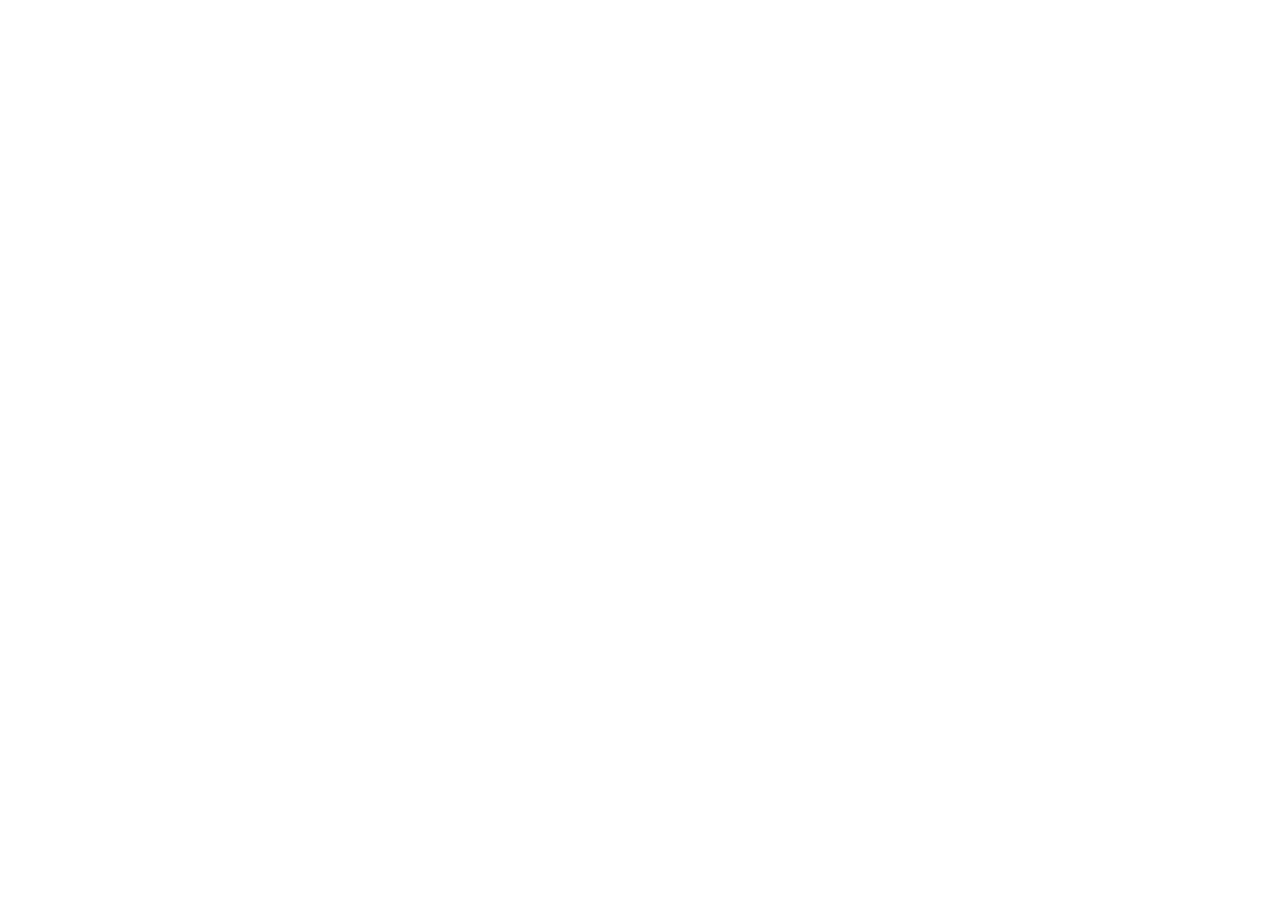
==== pages/scratchOffPage/scratchOff.html @ 806ea987 "front page css and html mainly done (I need to push more often)" ====
<!DOCTYPE html>
<html>
  <head>
  <head>
    <title>Cprog Scratch-sOffs</title>
    <link rel="stylesheet" href="index.css">
    <link rel="stylesheet" href="pages/common/common.css">
  </head>
  <body>
  </body>
</html>
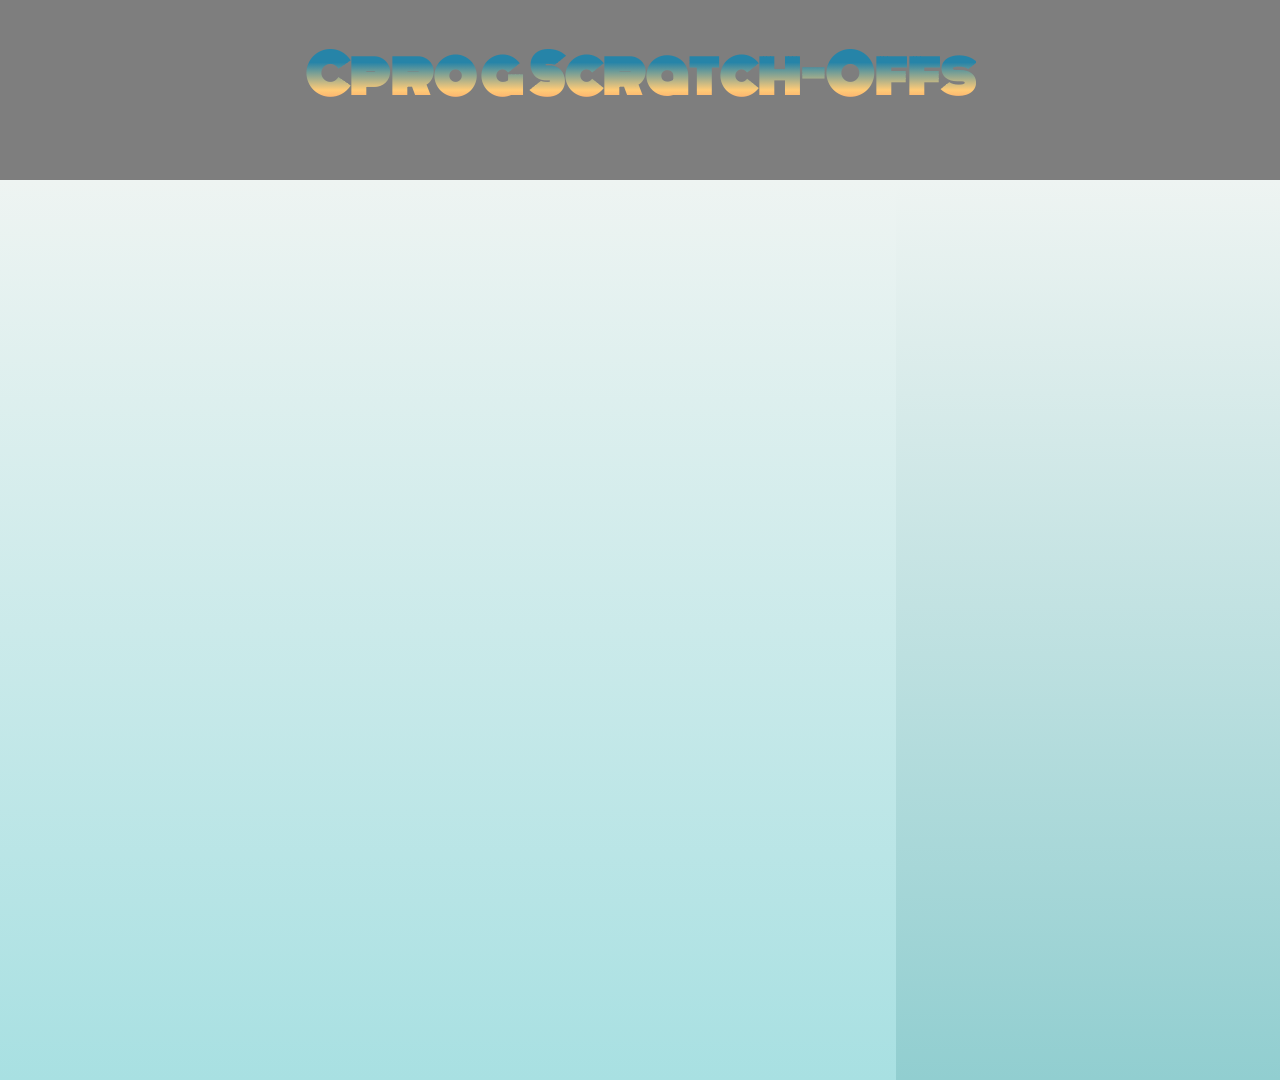
==== commit ee0664b5: "more changes???" ====
--- a/pages/scratchOffPage/scratchOff.html
+++ b/pages/scratchOffPage/scratchOff.html
@@ -3,9 +3,22 @@
   <head>
   <head>
     <title>Cprog Scratch-sOffs</title>
-    <link rel="stylesheet" href="index.css">
-    <link rel="stylesheet" href="pages/common/common.css">
+    <link rel="stylesheet" href="scratchOff.css">
+    <link rel="stylesheet" href="../common/common.css">
+    <link rel="preconnect" href="https://fonts.googleapis.com">
+    <link rel="preconnect" href="https://fonts.gstatic.com" crossorigin>
+    <link href="https://fonts.googleapis.com/css2?family=Monoton&display=swap" rel="stylesheet">
   </head>
   <body>
+    <header>
+      <h1 id="headerText">Cprog Scratch-Offs</h1>
+    </header>
+    <main>
+    <div id="scratchOff"></div>
+    <div id="winners"></div>
+    </main>
+    </body>
+    <script src="scratchOff.js"></script>
+    <!--<script>genPage()</script>-->
   </body>
 </html>
--- a/pages/scratchOffPage/scratchOff.css
+++ b/pages/scratchOffPage/scratchOff.css
@@ -0,0 +1,22 @@
+body{
+    overflow-y: hidden;
+}
+
+#scratchOff{
+    width: 70vw;
+}
+
+#winners{
+    background-image: linear-gradient(#eef4f2, #91ced0);;
+    width: 30vw;
+}
+
+#winners, #scratchOff{
+   justify-content: center;
+   height: 100vh; 
+}
+
+main{
+    flex-direction: row;
+    background-image: linear-gradient(#eef4f2, #a8e0e2);
+}
--- a/pages/common/common.css
+++ b/pages/common/common.css
@@ -0,0 +1,44 @@
+
+
+body, header{
+    margin: 0vw;
+}
+
+body{
+    max-width: 100vw;
+    overflow-x:hidden;
+    scrollbar-width: none;
+    -ms-overflow-style: none;
+}
+
+body::-webkit-scrollbar{
+    display: none;
+    -ms-overflow-style: none;
+}
+
+main, header{
+    display: flex;
+}
+
+header{
+    width: 100vw;
+    height: 20vh;
+    background-color: rgb(126, 126, 126);
+    justify-content: center;
+}
+
+#headerText{
+    color: transparent;
+    background-image: linear-gradient( #2684a8, #2684a8, #ffcb77, #f47758, #f47758);
+    -webkit-background-clip: text;
+    background-clip: text;
+}
+
+h1{
+    text-decoration: underline;
+    font-size: 325%;
+}
+
+h1,h2{
+    font-family: "Monoton", sans-serif;
+}
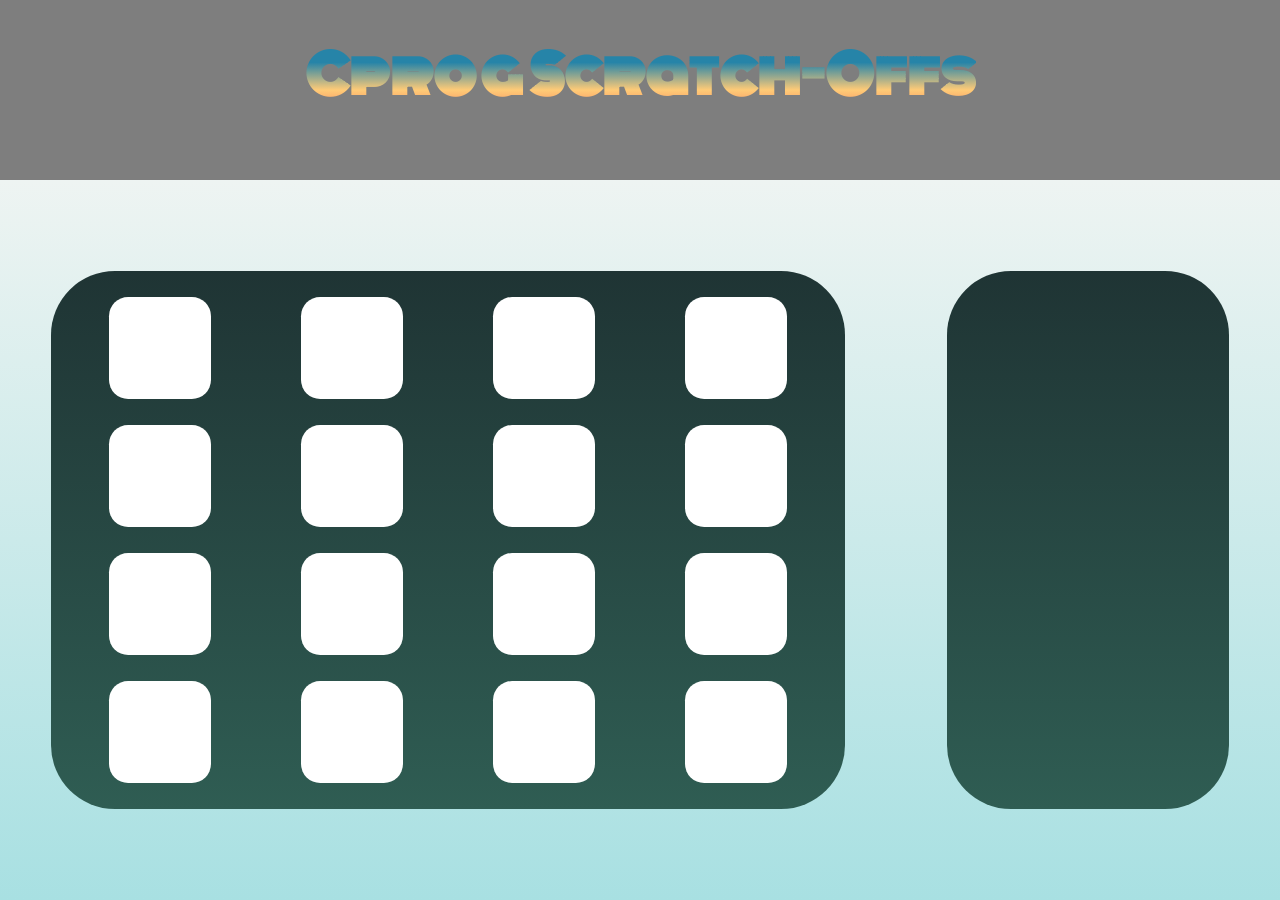
==== commit 5a22f244: "the cells are real" ====
--- a/pages/scratchOffPage/scratchOff.html
+++ b/pages/scratchOffPage/scratchOff.html
@@ -19,6 +19,6 @@
     </main>
     </body>
     <script src="scratchOff.js"></script>
-    <!--<script>genPage()</script>-->
+    <script>genPage()</script>
   </body>
 </html>
--- a/pages/scratchOffPage/scratchOff.css
+++ b/pages/scratchOffPage/scratchOff.css
@@ -7,16 +7,48 @@
 }
 
 #winners{
-    background-image: linear-gradient(#eef4f2, #91ced0);;
     width: 30vw;
 }
 
 #winners, #scratchOff{
+   display: flex;
+   align-items: center;
    justify-content: center;
-   height: 100vh; 
+   height: 80vh; 
 }
 
 main{
     flex-direction: row;
     background-image: linear-gradient(#eef4f2, #a8e0e2);
-}+}
+
+#scratchOffBox{
+    width: 60vw;
+    align-items: center;
+}
+
+
+#winBox{
+    width: 20vw;
+}
+
+section{
+    background-image: linear-gradient(#1f3434, #2f5d53);
+    height: 40vw;
+    border-radius: 5vw;
+    padding: 1vw;
+}
+.cellContainer{
+    display: flex;
+    flex-direction: row;
+    width: 60vw;
+    justify-content: center;
+}
+
+.cell{
+    background-color: white;
+    margin: 1vw 3.5vw;
+    width: 8vw;
+    height: 8vw;
+    border-radius: 1.5vw;
+}
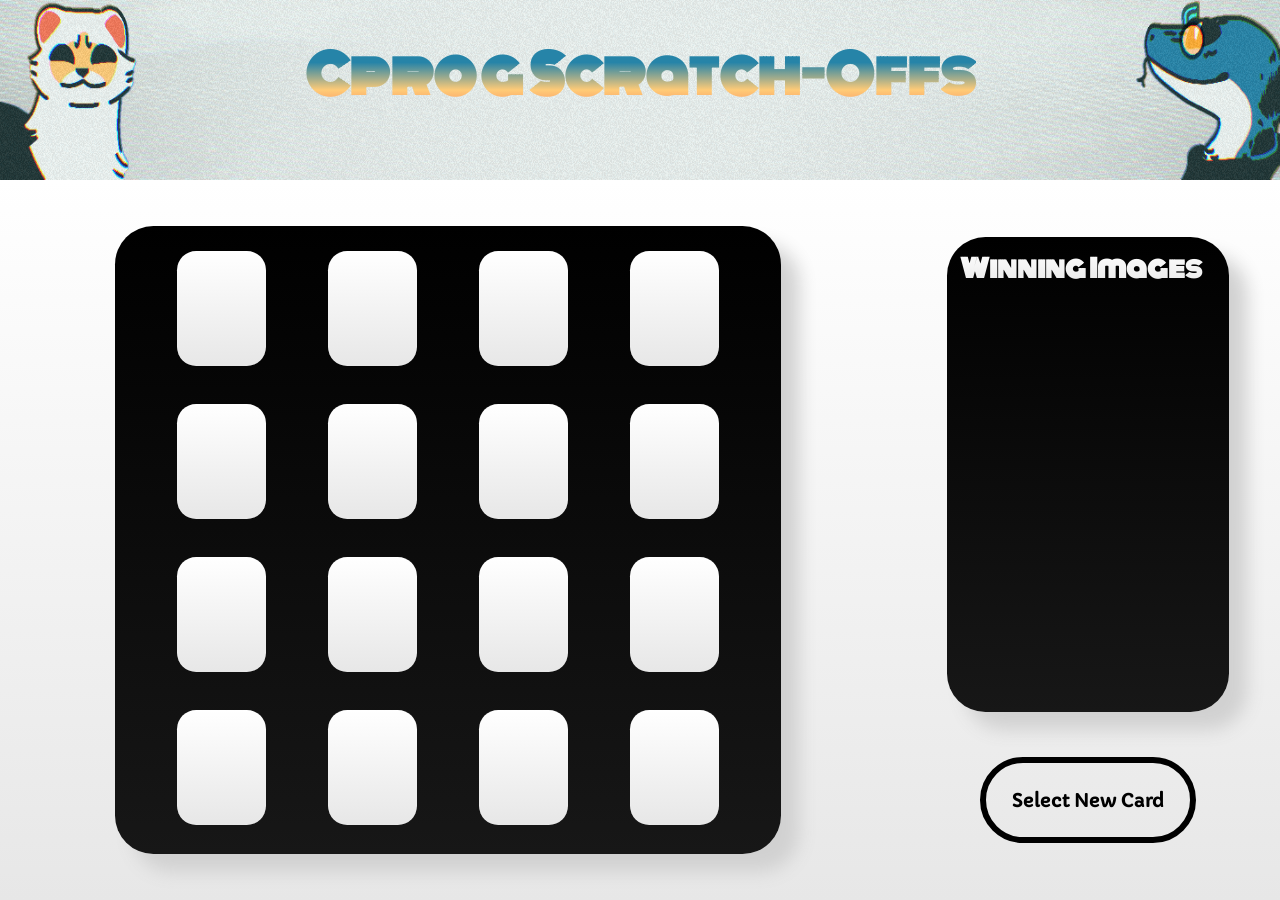
==== commit ce2c02e7: "new images appear, new banner, and new colors" ====
--- a/pages/scratchOffPage/scratchOff.html
+++ b/pages/scratchOffPage/scratchOff.html
@@ -7,7 +7,7 @@
     <link rel="stylesheet" href="../common/common.css">
     <link rel="preconnect" href="https://fonts.googleapis.com">
     <link rel="preconnect" href="https://fonts.gstatic.com" crossorigin>
-    <link href="https://fonts.googleapis.com/css2?family=Monoton&display=swap" rel="stylesheet">
+    <link href="https://fonts.googleapis.com/css2?family=Capriola&family=Monoton&display=swap" rel="stylesheet">
   </head>
   <body>
     <header>
--- a/pages/scratchOffPage/scratchOff.css
+++ b/pages/scratchOffPage/scratchOff.css
@@ -8,6 +8,8 @@
 
 #winners{
     width: 30vw;
+    flex-direction: column;
+
 }
 
 #winners, #scratchOff{
@@ -19,36 +21,93 @@
 
 main{
     flex-direction: row;
-    background-image: linear-gradient(#eef4f2, #a8e0e2);
+    background-image: linear-gradient(white, #e7e7e7);
 }
 
 #scratchOffBox{
-    width: 60vw;
-    align-items: center;
+    width: 50vw;
+    height: 67vh;
+    justify-content: flex-start;
 }
 
 
 #winBox{
     width: 20vw;
+    height: 50vh;
+    flex-direction: column;
+    justify-items: center;
 }
 
 section{
-    background-image: linear-gradient(#1f3434, #2f5d53);
-    height: 40vw;
-    border-radius: 5vw;
+    background-image: linear-gradient(black, #171717);
+    border-radius: 3vw;
     padding: 1vw;
 }
 .cellContainer{
     display: flex;
     flex-direction: row;
-    width: 60vw;
-    justify-content: center;
+    width: 50vw;
+    height: 17vh;
+    justify-content: space-evenly;
+    margin: 0;
+
 }
 
 .cell{
-    background-color: white;
-    margin: 1vw 3.5vw;
-    width: 8vw;
-    height: 8vw;
+    text-align: center;
+    
+}
+
+.cell, .hidden{
+    margin: 1vw 1vw;
+    width: 7vw;
+    height: 12.75vh;
     border-radius: 1.5vw;
+    background-size: cover;
 }
+
+.hidden{
+    background-image: linear-gradient(white, #e7e7e7);
+}
+
+
+
+h2{
+    font-size: 155%;
+    margin: 0;
+}
+
+.buttonDiv{
+    border: 0.5vw solid white;
+    border-radius: 5vw;
+    margin-top: 5vh;
+    padding: 0.5vw 2vw;
+}
+
+#otherButton{
+   border: 0.5vw solid black; 
+}
+
+a{
+    text-decoration: none;
+    color: white;
+}
+
+#popup{
+  background-color: rgb(0, 0, 0, 0.5);
+  color: white;
+  backdrop-filter: blur(10px);
+  border-radius: 3vw;
+  border: 0.5vw solid white;
+  position: fixed;
+  text-align: center;
+  font-size: 155%;
+  padding: 3vh 5vw;
+  justify-self: center;
+  top: 40%;
+  align-self: center;
+}
+
+#winBox, #scratchOffBox{
+    box-shadow: 2vh 2vh 2vh #d1d1d1;
+}
--- a/pages/common/common.css
+++ b/pages/common/common.css
@@ -1,4 +1,6 @@
-
+*{
+    font-family: "Capriola", sans-serif;
+}
 
 body, header{
     margin: 0vw;
@@ -23,7 +25,9 @@
 header{
     width: 100vw;
     height: 20vh;
-    background-color: rgb(126, 126, 126);
+    background-image: url("../../resources/common/banner.png");
+    background-repeat: no-repeat;
+    background-size: 100vw 20vh;
     justify-content: center;
 }
 
@@ -39,6 +43,17 @@
     font-size: 325%;
 }
 
+h2{
+    text-decoration: underline;
+}
+
 h1,h2{
     font-family: "Monoton", sans-serif;
 }
+
+.accentText{
+    color: transparent;
+    background-image: linear-gradient(white, #e7e7e7);
+    -webkit-background-clip: text;
+    background-clip: text;
+}
